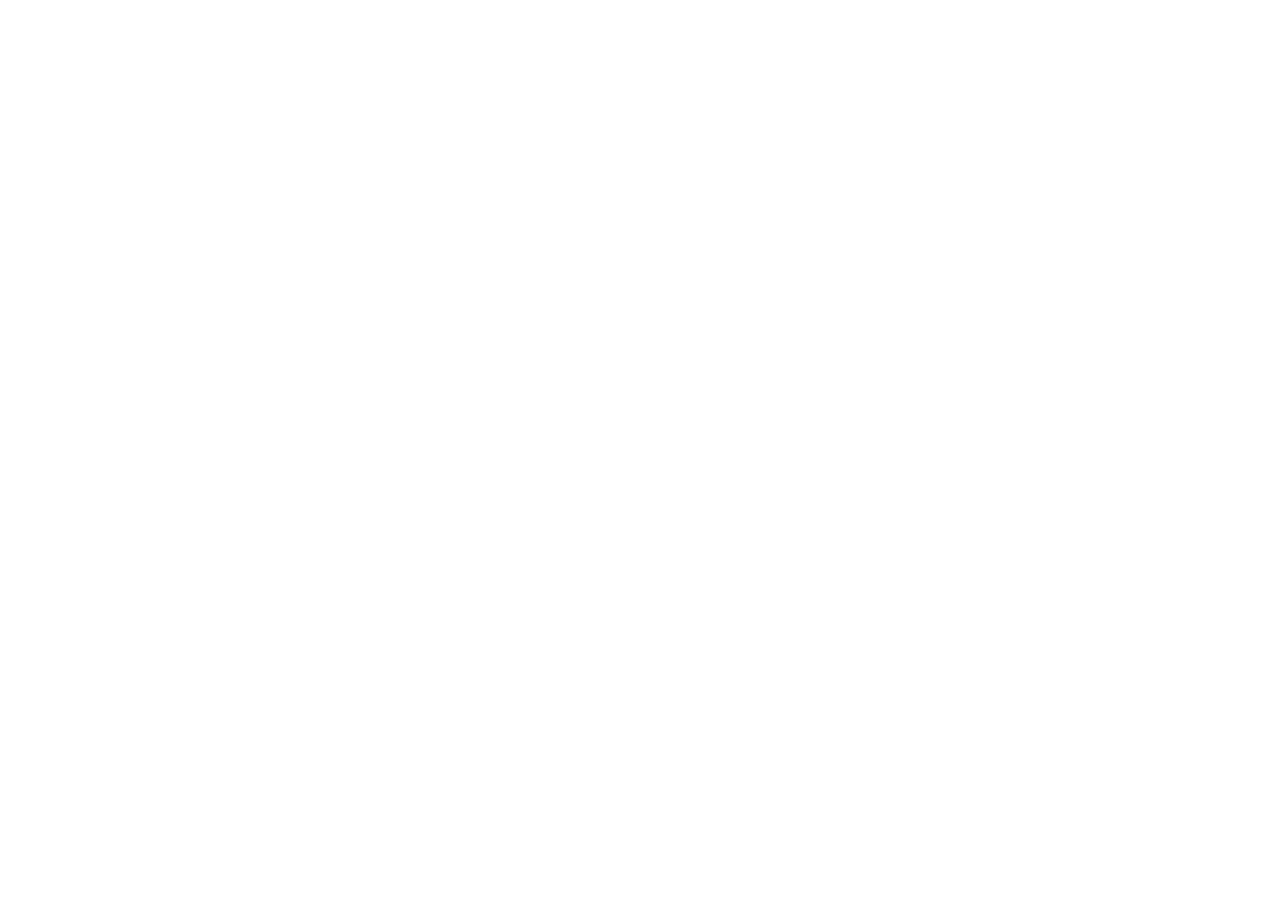
==== EF1/index.html @ 08865353 "Add files via upload" ====
<!DOCTYPE html>
<html lang="es">
<head>
    <meta charset="UTF-8">
    <meta name="viewport" content="width=device-width, initial-scale=1.0">
    <title></title>
    <link href="https://cdn.jsdelivr.net/npm/bootstrap@5.3.8/dist/css/bootstrap.min.css" rel="stylesheet" integrity="sha384-sRIl4kxILFvY47J16cr9ZwB07vP4J8+LH7qKQnuqkuIAvNWLzeN8tE5YBujZqJLB" crossorigin="anonymous">
</head>
<body>
    <div class="container">
        
    </div>
</body>
</html>
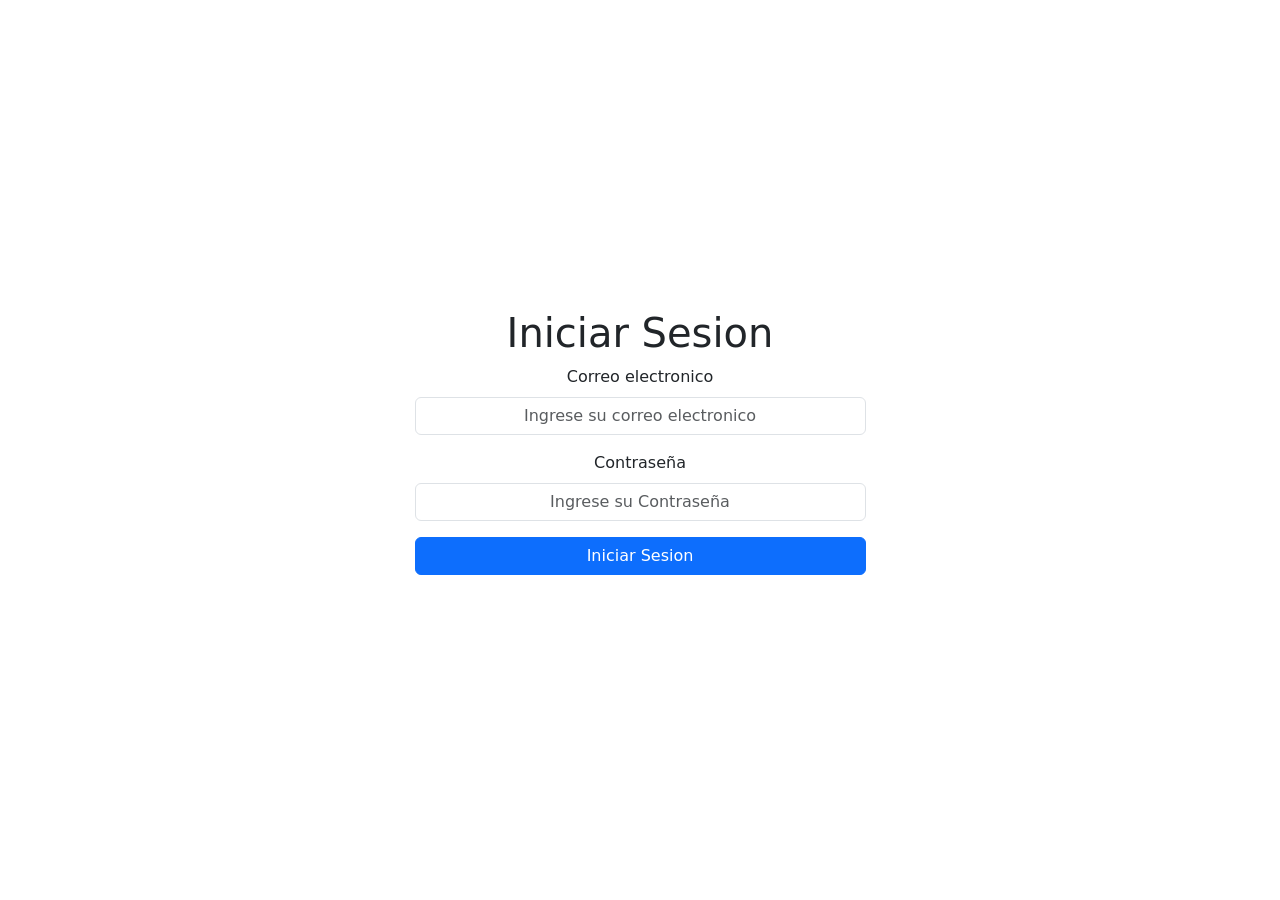
==== commit 237c9be8: "se centro texto en creacion de cuenta y se creo inicio de sesion" ====
--- a/EF1/index.html
+++ b/EF1/index.html
@@ -7,8 +7,40 @@
     <link href="https://cdn.jsdelivr.net/npm/bootstrap@5.3.8/dist/css/bootstrap.min.css" rel="stylesheet" integrity="sha384-sRIl4kxILFvY47J16cr9ZwB07vP4J8+LH7qKQnuqkuIAvNWLzeN8tE5YBujZqJLB" crossorigin="anonymous">
 </head>
 <body>
-    <div class="container">
-        
-    </div>
+    <div class="container text-center">
+        <div class="row justify-content-center align-items-center vh-100">
+            <div class="col-md-5">
+                <h1>Iniciar Sesion</h1>
+                <form id="loginform">
+
+                    <div class="mb-3">
+                        <label for="mail" class="form-label">Correo electronico</label>
+                        <input type="text" class="form-control text-center" id="mail" placeholder="Ingrese su correo electronico">
+                    </div>
+
+                    <div class="mb-3">
+                        <label for="password" class="form-label">
+                            Contraseña
+                        </label>
+                        <input 
+                            type="password"
+                            id="password"
+                            class="form-control text-center"
+                            placeholder="Ingrese su Contraseña">
+                    </div>
+
+                    <button
+                        type="submit"
+                        class="btn btn-primary w-100">
+                        Iniciar Sesion
+                    </button>
+                    <div id="mensaje" class="text-center mt-3"></div>
+                </form>
+            </div>
+            </div>
+            </div> 
+        </div>
+    <script src="script.js"></script>
 </body>
+</html>
 </html>
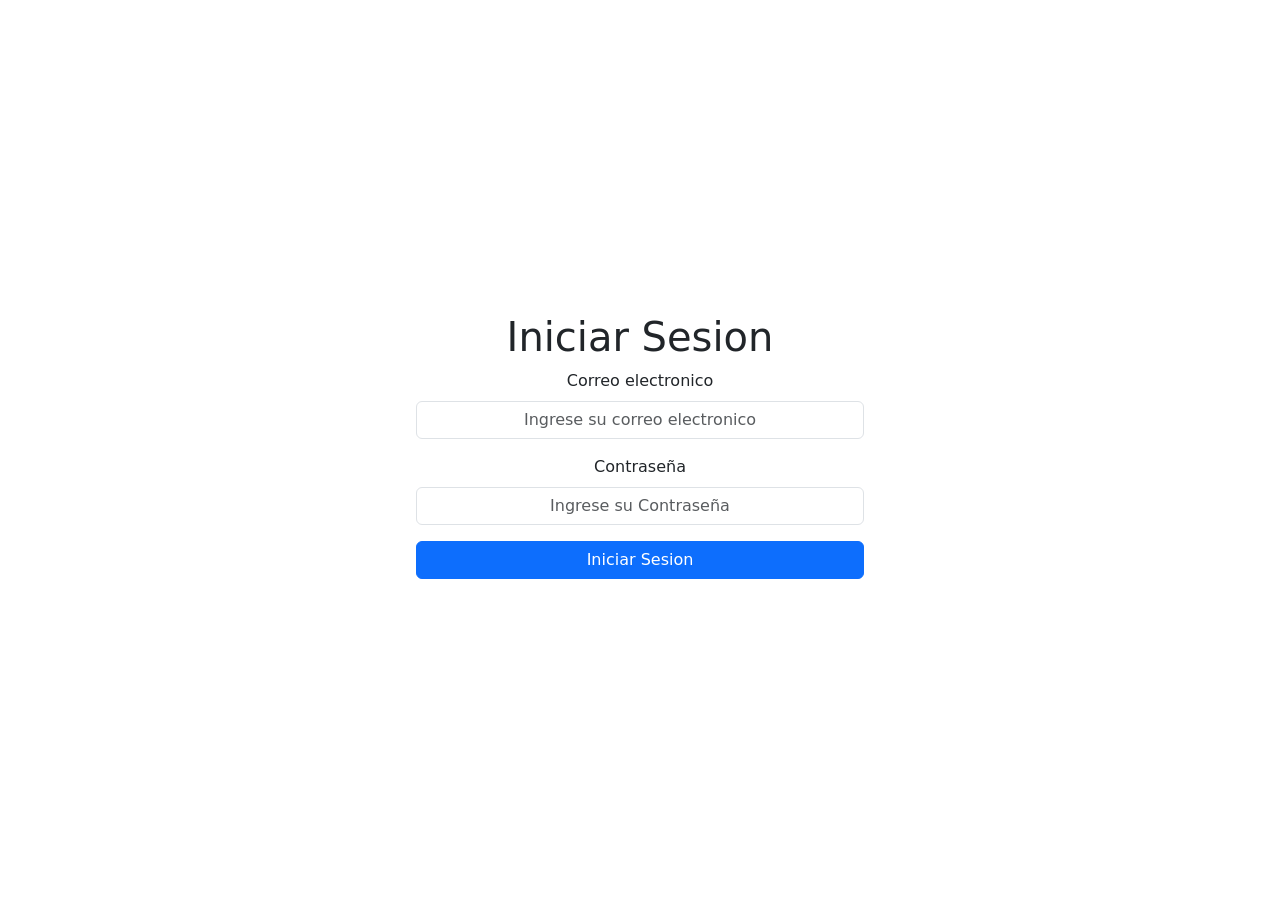
==== commit d657fc24: "se agrego styles.css para inicio de imagen de fondo" ====
--- a/EF1/index.html
+++ b/EF1/index.html
@@ -5,9 +5,10 @@
     <meta name="viewport" content="width=device-width, initial-scale=1.0">
     <title></title>
     <link href="https://cdn.jsdelivr.net/npm/bootstrap@5.3.8/dist/css/bootstrap.min.css" rel="stylesheet" integrity="sha384-sRIl4kxILFvY47J16cr9ZwB07vP4J8+LH7qKQnuqkuIAvNWLzeN8tE5YBujZqJLB" crossorigin="anonymous">
+    <link rel="stylesheet" href="assets/styles.css">
 </head>
 <body>
-    <div class="container text-center">
+    <div class="container text-center bg-body">
         <div class="row justify-content-center align-items-center vh-100">
             <div class="col-md-5">
                 <h1>Iniciar Sesion</h1>
@@ -38,8 +39,12 @@
                 </form>
             </div>
             </div>
-            </div> 
-        </div>
+            <div class="imgBox row">
+                <img src="assets/img/background01.jpg" alt="">
+            </div>
+        </div> 
+    </div>
+
     <script src="script.js"></script>
 </body>
 </html>
--- a/EF1/assets/styles.css
+++ b/EF1/assets/styles.css
@@ -0,0 +1,23 @@
+.container{
+    border: 4px solid white;
+    position: relative;
+    overflow: hidden;
+
+}
+
+.containerBox{
+    min-height: auto;
+}
+
+.imgBox{
+    position: absolute;
+    top: 0;
+    let: 0;
+    width: 100%;
+    z-index: -1;
+}
+
+.imgBox img{
+    width: 100%;
+    margin: 0;
+}
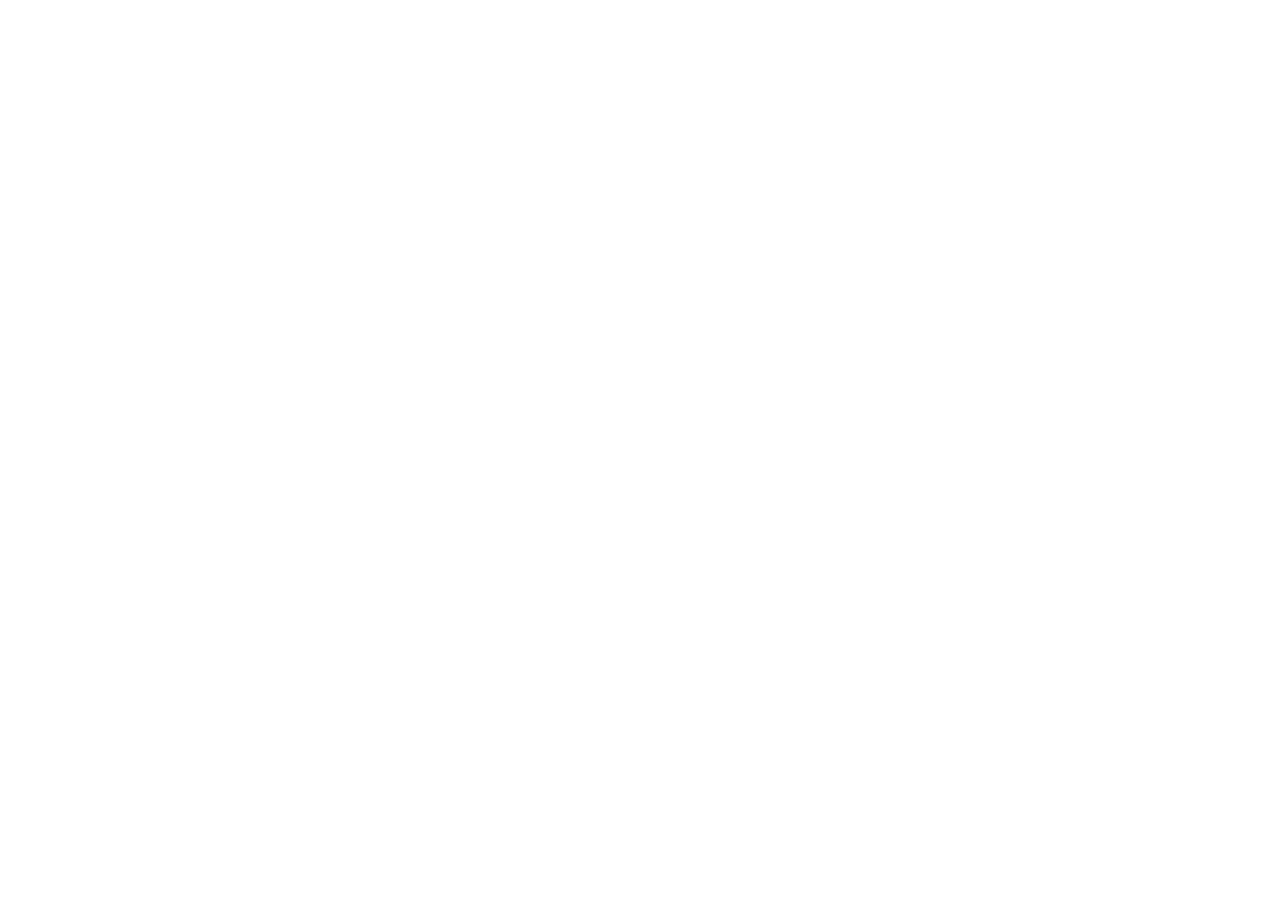
==== commit 053bae56: "renombre de archivo" ====
--- a/EF1/index.html
+++ b/EF1/index.html
@@ -1,51 +1,12 @@
 <!DOCTYPE html>
-<html lang="es">
+<html lang="en">
 <head>
     <meta charset="UTF-8">
     <meta name="viewport" content="width=device-width, initial-scale=1.0">
-    <title></title>
+    <title>Inicio</title>
     <link href="https://cdn.jsdelivr.net/npm/bootstrap@5.3.8/dist/css/bootstrap.min.css" rel="stylesheet" integrity="sha384-sRIl4kxILFvY47J16cr9ZwB07vP4J8+LH7qKQnuqkuIAvNWLzeN8tE5YBujZqJLB" crossorigin="anonymous">
-    <link rel="stylesheet" href="assets/styles.css">
 </head>
 <body>
-    <div class="container text-center bg-body">
-        <div class="row justify-content-center align-items-center vh-100">
-            <div class="col-md-5">
-                <h1>Iniciar Sesion</h1>
-                <form id="loginform">
-
-                    <div class="mb-3">
-                        <label for="mail" class="form-label">Correo electronico</label>
-                        <input type="text" class="form-control text-center" id="mail" placeholder="Ingrese su correo electronico">
-                    </div>
-
-                    <div class="mb-3">
-                        <label for="password" class="form-label">
-                            Contraseña
-                        </label>
-                        <input 
-                            type="password"
-                            id="password"
-                            class="form-control text-center"
-                            placeholder="Ingrese su Contraseña">
-                    </div>
-
-                    <button
-                        type="submit"
-                        class="btn btn-primary w-100">
-                        Iniciar Sesion
-                    </button>
-                    <div id="mensaje" class="text-center mt-3"></div>
-                </form>
-            </div>
-            </div>
-            <div class="imgBox row">
-                <img src="assets/img/background01.jpg" alt="">
-            </div>
-        </div> 
-    </div>
-
-    <script src="script.js"></script>
+    
 </body>
-</html>
 </html>
